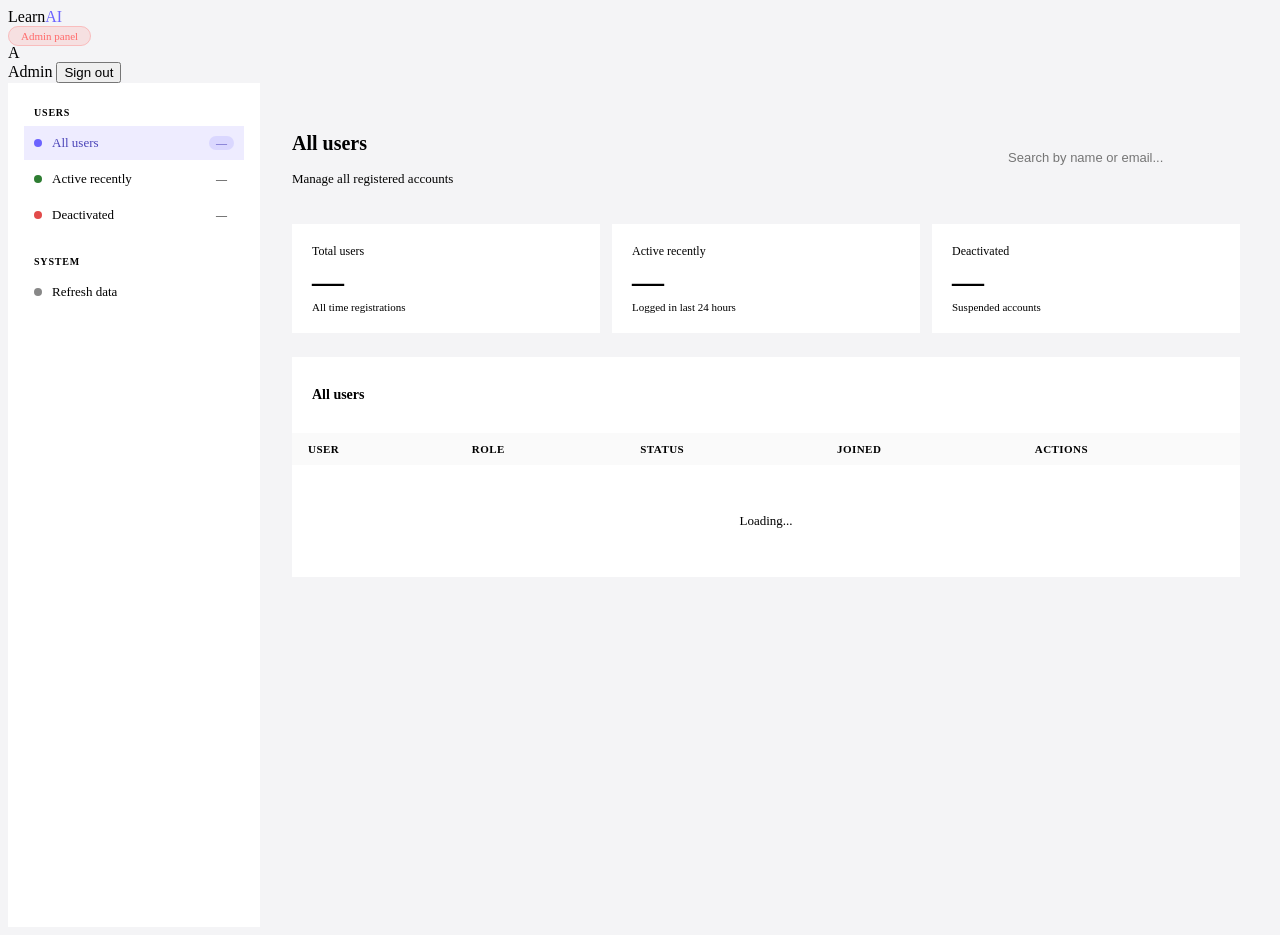
==== admin.html @ bdd48a00 "Add files via upload" ====
<!DOCTYPE html>
<html lang="en">
<head>
  <meta charset="UTF-8"/>
  <meta name="viewport" content="width=device-width, initial-scale=1.0"/>
  <title>LearnAI — Admin</title>
  <link rel="preconnect" href="https://fonts.googleapis.com"/>
  <link href="https://fonts.googleapis.com/css2?family=Inter:wght@400;500;600;700&display=swap" rel="stylesheet"/>
  <link rel="stylesheet" href="static/style.css"/>
  <style>
    body { background: #f4f4f6; min-height: 100vh; }

    .layout { display: flex; min-height: calc(100vh - 56px); }

    /* ── sidebar ── */
    .sidebar {
      width: 220px;
      background: #fff;
      border-right: 0.5px solid var(--border);
      padding: 1.5rem 1rem;
      flex-shrink: 0;
    }
    .sidebar-section {
      font-size: 10px;
      font-weight: 600;
      color: var(--text-muted);
      letter-spacing: 0.08em;
      text-transform: uppercase;
      padding: 0 10px;
      margin-bottom: 8px;
      margin-top: 1.5rem;
    }
    .sidebar-section:first-child { margin-top: 0; }
    .nav-item {
      display: flex;
      align-items: center;
      gap: 10px;
      padding: 9px 10px;
      border-radius: var(--radius-sm);
      font-size: 13px;
      color: var(--text-secondary);
      cursor: pointer;
      transition: all 0.15s;
      margin-bottom: 2px;
    }
    .nav-item:hover { background: var(--bg-surface); color: var(--text-primary); }
    .nav-item.active { background: #eeecff; color: #4a43b8; font-weight: 500; }
    .nav-dot {
      width: 8px; height: 8px;
      border-radius: 50%;
      flex-shrink: 0;
    }
    .nav-count {
      margin-left: auto;
      font-size: 11px;
      background: var(--bg-surface);
      padding: 1px 7px;
      border-radius: 20px;
      color: var(--text-muted);
    }
    .nav-item.active .nav-count {
      background: rgba(108,99,255,0.15);
      color: #4a43b8;
    }

    /* ── main ── */
    .main { flex: 1; padding: 2rem; overflow-x: auto; }

    .page-header {
      display: flex;
      align-items: center;
      justify-content: space-between;
      margin-bottom: 1.5rem;
    }
    .page-header h2 { font-size: 1.25rem; color: var(--text-primary); }
    .page-header p  { font-size: 13px; color: var(--text-muted); margin-top: 2px; }

    /* ── stat cards ── */
    .stat-grid {
      display: grid;
      grid-template-columns: repeat(3, 1fr);
      gap: 12px;
      margin-bottom: 1.5rem;
    }
    .stat-card {
      background: #fff;
      border: 0.5px solid var(--border);
      border-radius: var(--radius-md);
      padding: 1.25rem;
    }
    .stat-card-label {
      font-size: 12px;
      color: var(--text-muted);
      margin-bottom: 6px;
    }
    .stat-card-value {
      font-size: 2rem;
      font-weight: 700;
      color: var(--text-primary);
      line-height: 1;
    }
    .stat-card-sub {
      font-size: 11px;
      color: var(--text-muted);
      margin-top: 4px;
    }

    /* ── table ── */
    .table-wrap {
      background: #fff;
      border: 0.5px solid var(--border);
      border-radius: var(--radius-md);
      overflow: hidden;
    }
    .table-head {
      display: flex;
      align-items: center;
      justify-content: space-between;
      padding: 1rem 1.25rem;
      border-bottom: 0.5px solid var(--border);
    }
    .table-head h3 { font-size: 14px; }
    .search-input {
      height: 34px;
      border: 0.5px solid var(--border);
      border-radius: var(--radius-sm);
      padding: 0 12px;
      font-size: 13px;
      width: 220px;
      color: var(--text-primary);
      background: var(--bg-surface);
    }
    table {
      width: 100%;
      border-collapse: collapse;
    }
    thead th {
      font-size: 11px;
      font-weight: 600;
      color: var(--text-muted);
      text-align: left;
      padding: 10px 16px;
      background: #fafafa;
      border-bottom: 0.5px solid var(--border);
      letter-spacing: 0.04em;
      text-transform: uppercase;
    }
    tbody tr {
      border-bottom: 0.5px solid #f5f5f5;
      transition: background 0.1s;
    }
    tbody tr:last-child { border-bottom: none; }
    tbody tr:hover { background: #fafafa; }
    td {
      padding: 12px 16px;
      font-size: 13px;
      color: var(--text-primary);
      vertical-align: middle;
    }
    .td-user { display: flex; align-items: center; gap: 10px; }
    .td-email { color: var(--text-secondary); font-size: 12px; }
    .td-actions { display: flex; gap: 6px; }

    /* ── empty / loading state ── */
    .table-empty {
      text-align: center;
      padding: 3rem;
      color: var(--text-muted);
      font-size: 13px;
    }

    /* ── confirm modal ── */
    .modal-overlay {
      display: none;
      position: fixed;
      inset: 0;
      background: rgba(0,0,0,0.4);
      z-index: 1000;
      align-items: center;
      justify-content: center;
    }
    .modal-overlay.show { display: flex; }
    .modal {
      background: #fff;
      border-radius: var(--radius-lg);
      padding: 2rem;
      max-width: 380px;
      width: 90%;
    }
    .modal h3 { font-size: 16px; margin-bottom: 0.5rem; }
    .modal p  { font-size: 13px; margin-bottom: 1.5rem; }
    .modal-btns { display: flex; gap: 10px; justify-content: flex-end; }
  </style>
</head>
<body>

  <!-- navbar -->
  <nav class="navbar">
    <div class="navbar-logo">Learn<span style="color:#6c63ff">AI</span></div>
    <div class="navbar-right">
      <span style="font-size:11px;background:rgba(255,107,107,0.15);color:#ff6b6b;padding:3px 12px;border-radius:20px;border:0.5px solid rgba(255,107,107,0.3)">
        Admin panel
      </span>
      <div class="navbar-user">
        <div class="avatar" id="admin-avatar">A</div>
        <span id="admin-name">Admin</span>
        <button class="btn btn-ghost-light btn-sm" onclick="logout()">Sign out</button>
      </div>
    </div>
  </nav>

  <div class="layout">
    <!-- sidebar -->
    <aside class="sidebar">
      <div class="sidebar-section">Users</div>
      <div class="nav-item active" id="nav-all" onclick="switchView('all')">
        <div class="nav-dot" style="background:#6c63ff"></div>
        All users
        <span class="nav-count" id="count-all">—</span>
      </div>
      <div class="nav-item" id="nav-active" onclick="switchView('active')">
        <div class="nav-dot" style="background:#2e7d32"></div>
        Active recently
        <span class="nav-count" id="count-active">—</span>
      </div>
      <div class="nav-item" id="nav-deactivated" onclick="switchView('deactivated')">
        <div class="nav-dot" style="background:#e24b4a"></div>
        Deactivated
        <span class="nav-count" id="count-deactivated">—</span>
      </div>

      <div class="sidebar-section">System</div>
      <div class="nav-item" onclick="loadData()">
        <div class="nav-dot" style="background:#888"></div>
        Refresh data
      </div>
    </aside>

    <!-- main -->
    <main class="main">
      <div class="page-header">
        <div>
          <h2 id="view-title">All users</h2>
          <p id="view-sub">Manage all registered accounts</p>
        </div>
        <input class="search-input" placeholder="Search by name or email..." oninput="filterTable(this.value)"/>
      </div>

      <!-- stat cards -->
      <div class="stat-grid">
        <div class="stat-card">
          <div class="stat-card-label">Total users</div>
          <div class="stat-card-value" id="stat-total">—</div>
          <div class="stat-card-sub">All time registrations</div>
        </div>
        <div class="stat-card">
          <div class="stat-card-label">Active recently</div>
          <div class="stat-card-value" id="stat-active">—</div>
          <div class="stat-card-sub">Logged in last 24 hours</div>
        </div>
        <div class="stat-card">
          <div class="stat-card-label">Deactivated</div>
          <div class="stat-card-value" id="stat-deact">—</div>
          <div class="stat-card-sub">Suspended accounts</div>
        </div>
      </div>

      <!-- table -->
      <div class="table-wrap">
        <div class="table-head">
          <h3 id="table-title">All users</h3>
        </div>
        <table>
          <thead>
            <tr>
              <th>User</th>
              <th>Role</th>
              <th>Status</th>
              <th>Joined</th>
              <th>Actions</th>
            </tr>
          </thead>
          <tbody id="user-table-body">
            <tr><td colspan="5" class="table-empty">Loading...</td></tr>
          </tbody>
        </table>
      </div>
    </main>
  </div>

  <!-- confirm modal -->
  <div class="modal-overlay" id="modal">
    <div class="modal">
      <h3 id="modal-title">Are you sure?</h3>
      <p id="modal-msg">This action cannot be undone.</p>
      <div class="modal-btns">
        <button class="btn btn-outline" onclick="closeModal()">Cancel</button>
        <button class="btn btn-danger" id="modal-confirm">Confirm</button>
      </div>
    </div>
  </div>

  <script src="static/app.js"></script>
  <script>
    requireAdmin();

    let allUsers   = [];
    let activeUsers = [];
    let currentView = 'all';

    // ── init ──
    const user = getUser();
    document.getElementById('admin-name').textContent   = user.name;
    document.getElementById('admin-avatar').textContent = initials(user.name);

    async function loadData() {
      try {
        allUsers    = await apiGet('/api/admin/users');
        activeUsers = await apiGet('/api/admin/users/active');

        const deactivated = allUsers.filter(u => !u.is_active);

        document.getElementById('stat-total').textContent  = allUsers.length;
        document.getElementById('stat-active').textContent = activeUsers.length;
        document.getElementById('stat-deact').textContent  = deactivated.length;

        document.getElementById('count-all').textContent         = allUsers.length;
        document.getElementById('count-active').textContent      = activeUsers.length;
        document.getElementById('count-deactivated').textContent = deactivated.length;

        renderView(currentView);
      } catch (err) {
        toast(err.message, 'error');
      }
    }

    // ── views ──
    const views = {
      all:         { title: 'All users',        sub: 'Manage all registered accounts',       data: () => allUsers },
      active:      { title: 'Active recently',  sub: 'Users who logged in within 24 hours',  data: () => activeUsers },
      deactivated: { title: 'Deactivated users',sub: 'Suspended accounts',                   data: () => allUsers.filter(u => !u.is_active) },
    };

    function switchView(view) {
      currentView = view;
      document.querySelectorAll('.nav-item').forEach(el => el.classList.remove('active'));
      document.getElementById('nav-' + view).classList.add('active');
      renderView(view);
    }

    function renderView(view) {
      const v = views[view];
      document.getElementById('view-title').textContent  = v.title;
      document.getElementById('view-sub').textContent    = v.sub;
      document.getElementById('table-title').textContent = v.title;
      renderTable(v.data());
    }

    // ── table ──
    function renderTable(users) {
      const tbody = document.getElementById('user-table-body');
      if (!users.length) {
        tbody.innerHTML = '<tr><td colspan="5" class="table-empty">No users found</td></tr>';
        return;
      }
      tbody.innerHTML = users.map(u => `
        <tr id="row-${u.id}">
          <td>
            <div class="td-user">
              <div class="avatar" style="width:32px;height:32px;font-size:11px;">${initials(u.name)}</div>
              <div>
                <div>${u.name}</div>
                <div class="td-email">${u.email}</div>
              </div>
            </div>
          </td>
          <td><span class="pill ${u.role === 'admin' ? 'pill-purple' : 'pill-gray'}">${u.role}</span></td>
          <td><span class="pill ${u.is_active ? 'pill-green' : 'pill-red'}">${u.is_active ? 'active' : 'inactive'}</span></td>
          <td>${new Date(u.created_at).toLocaleDateString('en-GB', {day:'numeric',month:'short',year:'numeric'})}</td>
          <td>
            <div class="td-actions">
              ${u.role !== 'admin' ? `
                <button class="btn btn-outline btn-sm" onclick="confirmDeactivate('${u.id}','${u.name}',${u.is_active})">
                  ${u.is_active ? 'Deactivate' : 'Reactivate'}
                </button>
                <button class="btn btn-danger btn-sm" onclick="confirmDelete('${u.id}','${u.name}')">
                  Delete
                </button>
              ` : '<span style="font-size:12px;color:#bbb">—</span>'}
            </div>
          </td>
        </tr>
      `).join('');
    }

    // ── search ──
    function filterTable(query) {
      const q = query.toLowerCase();
      const data = views[currentView].data().filter(u =>
        u.name.toLowerCase().includes(q) || u.email.toLowerCase().includes(q)
      );
      renderTable(data);
    }

    // ── modal ──
    let pendingAction = null;

    function openModal(title, msg, action) {
      document.getElementById('modal-title').textContent = title;
      document.getElementById('modal-msg').textContent   = msg;
      document.getElementById('modal-confirm').onclick   = action;
      document.getElementById('modal').classList.add('show');
    }
    function closeModal() {
      document.getElementById('modal').classList.remove('show');
    }

    function confirmDeactivate(id, name, isActive) {
      if (isActive) {
        openModal(
          'Deactivate ' + name + '?',
          'This user will no longer be able to log in.',
          () => deactivateUser(id)
        );
      } else {
        reactivateUser(id);
      }
    }

    function confirmDelete(id, name) {
      openModal(
        'Delete ' + name + '?',
        'This permanently removes the account and all associated data.',
        () => deleteUser(id)
      );
    }

    async function deactivateUser(id) {
      closeModal();
      try {
        await apiPatch('/api/admin/users/' + id + '/deactivate');
        toast('User deactivated');
        await loadData();
      } catch (err) { toast(err.message, 'error'); }
    }

    async function reactivateUser(id) {
      try {
        await apiPatch('/api/admin/users/' + id + '/reactivate');
        toast('User reactivated');
        await loadData();
      } catch (err) { toast(err.message, 'error'); }
    }

    async function deleteUser(id) {
      closeModal();
      try {
        await apiDelete('/api/admin/users/' + id);
        toast('User deleted');
        await loadData();
      } catch (err) { toast(err.message, 'error'); }
    }

    loadData();
  </script>
</body>
</html>
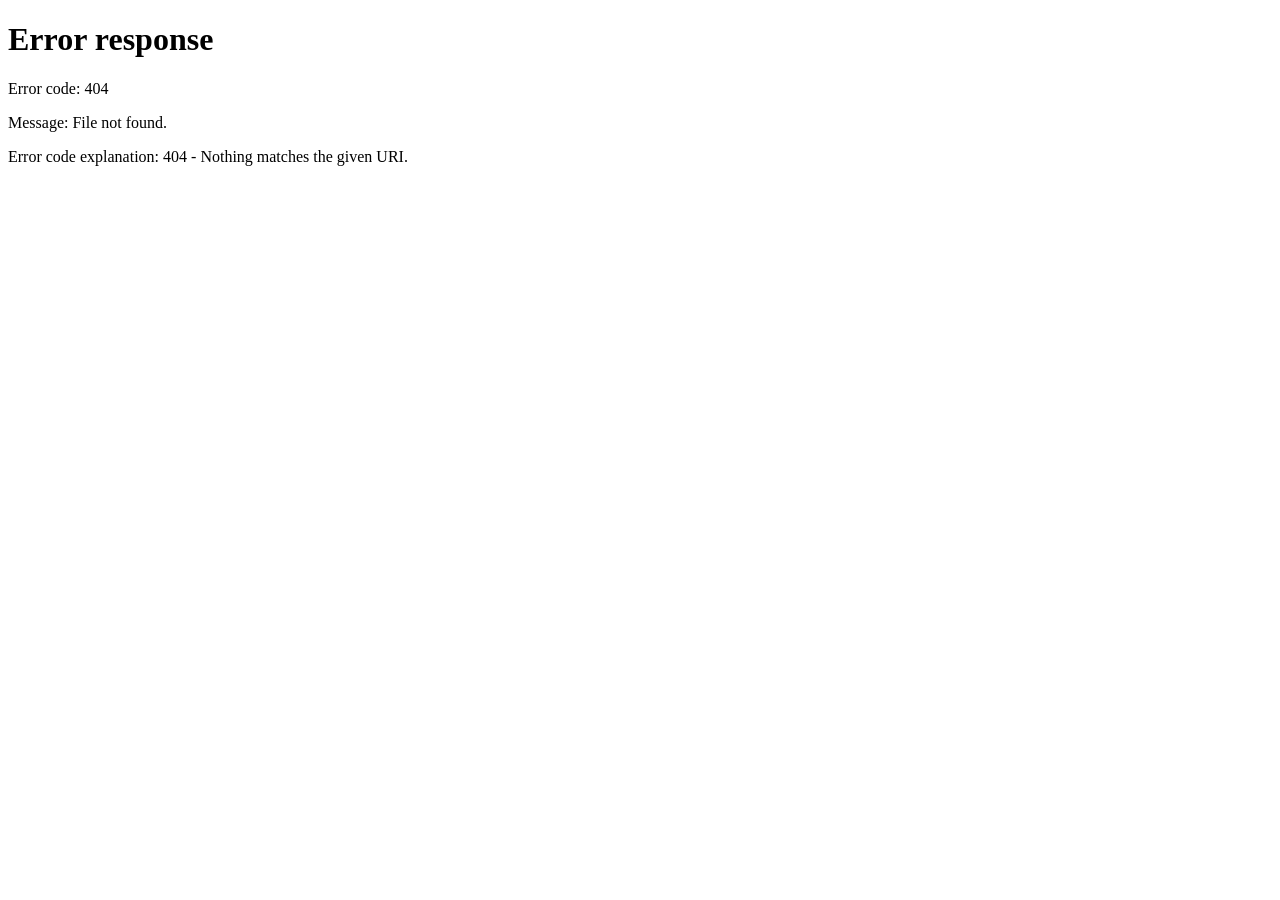
==== commit f85d3486: "Initial commit — auth system, admin panel, frontend" ====
--- a/admin.html
+++ b/admin.html
@@ -1,467 +1,467 @@
-<!DOCTYPE html>
-<html lang="en">
-<head>
-  <meta charset="UTF-8"/>
-  <meta name="viewport" content="width=device-width, initial-scale=1.0"/>
-  <title>LearnAI — Admin</title>
-  <link rel="preconnect" href="https://fonts.googleapis.com"/>
-  <link href="https://fonts.googleapis.com/css2?family=Inter:wght@400;500;600;700&display=swap" rel="stylesheet"/>
-  <link rel="stylesheet" href="static/style.css"/>
-  <style>
-    body { background: #f4f4f6; min-height: 100vh; }
-
-    .layout { display: flex; min-height: calc(100vh - 56px); }
-
-    /* ── sidebar ── */
-    .sidebar {
-      width: 220px;
-      background: #fff;
-      border-right: 0.5px solid var(--border);
-      padding: 1.5rem 1rem;
-      flex-shrink: 0;
-    }
-    .sidebar-section {
-      font-size: 10px;
-      font-weight: 600;
-      color: var(--text-muted);
-      letter-spacing: 0.08em;
-      text-transform: uppercase;
-      padding: 0 10px;
-      margin-bottom: 8px;
-      margin-top: 1.5rem;
-    }
-    .sidebar-section:first-child { margin-top: 0; }
-    .nav-item {
-      display: flex;
-      align-items: center;
-      gap: 10px;
-      padding: 9px 10px;
-      border-radius: var(--radius-sm);
-      font-size: 13px;
-      color: var(--text-secondary);
-      cursor: pointer;
-      transition: all 0.15s;
-      margin-bottom: 2px;
-    }
-    .nav-item:hover { background: var(--bg-surface); color: var(--text-primary); }
-    .nav-item.active { background: #eeecff; color: #4a43b8; font-weight: 500; }
-    .nav-dot {
-      width: 8px; height: 8px;
-      border-radius: 50%;
-      flex-shrink: 0;
-    }
-    .nav-count {
-      margin-left: auto;
-      font-size: 11px;
-      background: var(--bg-surface);
-      padding: 1px 7px;
-      border-radius: 20px;
-      color: var(--text-muted);
-    }
-    .nav-item.active .nav-count {
-      background: rgba(108,99,255,0.15);
-      color: #4a43b8;
-    }
-
-    /* ── main ── */
-    .main { flex: 1; padding: 2rem; overflow-x: auto; }
-
-    .page-header {
-      display: flex;
-      align-items: center;
-      justify-content: space-between;
-      margin-bottom: 1.5rem;
-    }
-    .page-header h2 { font-size: 1.25rem; color: var(--text-primary); }
-    .page-header p  { font-size: 13px; color: var(--text-muted); margin-top: 2px; }
-
-    /* ── stat cards ── */
-    .stat-grid {
-      display: grid;
-      grid-template-columns: repeat(3, 1fr);
-      gap: 12px;
-      margin-bottom: 1.5rem;
-    }
-    .stat-card {
-      background: #fff;
-      border: 0.5px solid var(--border);
-      border-radius: var(--radius-md);
-      padding: 1.25rem;
-    }
-    .stat-card-label {
-      font-size: 12px;
-      color: var(--text-muted);
-      margin-bottom: 6px;
-    }
-    .stat-card-value {
-      font-size: 2rem;
-      font-weight: 700;
-      color: var(--text-primary);
-      line-height: 1;
-    }
-    .stat-card-sub {
-      font-size: 11px;
-      color: var(--text-muted);
-      margin-top: 4px;
-    }
-
-    /* ── table ── */
-    .table-wrap {
-      background: #fff;
-      border: 0.5px solid var(--border);
-      border-radius: var(--radius-md);
-      overflow: hidden;
-    }
-    .table-head {
-      display: flex;
-      align-items: center;
-      justify-content: space-between;
-      padding: 1rem 1.25rem;
-      border-bottom: 0.5px solid var(--border);
-    }
-    .table-head h3 { font-size: 14px; }
-    .search-input {
-      height: 34px;
-      border: 0.5px solid var(--border);
-      border-radius: var(--radius-sm);
-      padding: 0 12px;
-      font-size: 13px;
-      width: 220px;
-      color: var(--text-primary);
-      background: var(--bg-surface);
-    }
-    table {
-      width: 100%;
-      border-collapse: collapse;
-    }
-    thead th {
-      font-size: 11px;
-      font-weight: 600;
-      color: var(--text-muted);
-      text-align: left;
-      padding: 10px 16px;
-      background: #fafafa;
-      border-bottom: 0.5px solid var(--border);
-      letter-spacing: 0.04em;
-      text-transform: uppercase;
-    }
-    tbody tr {
-      border-bottom: 0.5px solid #f5f5f5;
-      transition: background 0.1s;
-    }
-    tbody tr:last-child { border-bottom: none; }
-    tbody tr:hover { background: #fafafa; }
-    td {
-      padding: 12px 16px;
-      font-size: 13px;
-      color: var(--text-primary);
-      vertical-align: middle;
-    }
-    .td-user { display: flex; align-items: center; gap: 10px; }
-    .td-email { color: var(--text-secondary); font-size: 12px; }
-    .td-actions { display: flex; gap: 6px; }
-
-    /* ── empty / loading state ── */
-    .table-empty {
-      text-align: center;
-      padding: 3rem;
-      color: var(--text-muted);
-      font-size: 13px;
-    }
-
-    /* ── confirm modal ── */
-    .modal-overlay {
-      display: none;
-      position: fixed;
-      inset: 0;
-      background: rgba(0,0,0,0.4);
-      z-index: 1000;
-      align-items: center;
-      justify-content: center;
-    }
-    .modal-overlay.show { display: flex; }
-    .modal {
-      background: #fff;
-      border-radius: var(--radius-lg);
-      padding: 2rem;
-      max-width: 380px;
-      width: 90%;
-    }
-    .modal h3 { font-size: 16px; margin-bottom: 0.5rem; }
-    .modal p  { font-size: 13px; margin-bottom: 1.5rem; }
-    .modal-btns { display: flex; gap: 10px; justify-content: flex-end; }
-  </style>
-</head>
-<body>
-
-  <!-- navbar -->
-  <nav class="navbar">
-    <div class="navbar-logo">Learn<span style="color:#6c63ff">AI</span></div>
-    <div class="navbar-right">
-      <span style="font-size:11px;background:rgba(255,107,107,0.15);color:#ff6b6b;padding:3px 12px;border-radius:20px;border:0.5px solid rgba(255,107,107,0.3)">
-        Admin panel
-      </span>
-      <div class="navbar-user">
-        <div class="avatar" id="admin-avatar">A</div>
-        <span id="admin-name">Admin</span>
-        <button class="btn btn-ghost-light btn-sm" onclick="logout()">Sign out</button>
-      </div>
-    </div>
-  </nav>
-
-  <div class="layout">
-    <!-- sidebar -->
-    <aside class="sidebar">
-      <div class="sidebar-section">Users</div>
-      <div class="nav-item active" id="nav-all" onclick="switchView('all')">
-        <div class="nav-dot" style="background:#6c63ff"></div>
-        All users
-        <span class="nav-count" id="count-all">—</span>
-      </div>
-      <div class="nav-item" id="nav-active" onclick="switchView('active')">
-        <div class="nav-dot" style="background:#2e7d32"></div>
-        Active recently
-        <span class="nav-count" id="count-active">—</span>
-      </div>
-      <div class="nav-item" id="nav-deactivated" onclick="switchView('deactivated')">
-        <div class="nav-dot" style="background:#e24b4a"></div>
-        Deactivated
-        <span class="nav-count" id="count-deactivated">—</span>
-      </div>
-
-      <div class="sidebar-section">System</div>
-      <div class="nav-item" onclick="loadData()">
-        <div class="nav-dot" style="background:#888"></div>
-        Refresh data
-      </div>
-    </aside>
-
-    <!-- main -->
-    <main class="main">
-      <div class="page-header">
-        <div>
-          <h2 id="view-title">All users</h2>
-          <p id="view-sub">Manage all registered accounts</p>
-        </div>
-        <input class="search-input" placeholder="Search by name or email..." oninput="filterTable(this.value)"/>
-      </div>
-
-      <!-- stat cards -->
-      <div class="stat-grid">
-        <div class="stat-card">
-          <div class="stat-card-label">Total users</div>
-          <div class="stat-card-value" id="stat-total">—</div>
-          <div class="stat-card-sub">All time registrations</div>
-        </div>
-        <div class="stat-card">
-          <div class="stat-card-label">Active recently</div>
-          <div class="stat-card-value" id="stat-active">—</div>
-          <div class="stat-card-sub">Logged in last 24 hours</div>
-        </div>
-        <div class="stat-card">
-          <div class="stat-card-label">Deactivated</div>
-          <div class="stat-card-value" id="stat-deact">—</div>
-          <div class="stat-card-sub">Suspended accounts</div>
-        </div>
-      </div>
-
-      <!-- table -->
-      <div class="table-wrap">
-        <div class="table-head">
-          <h3 id="table-title">All users</h3>
-        </div>
-        <table>
-          <thead>
-            <tr>
-              <th>User</th>
-              <th>Role</th>
-              <th>Status</th>
-              <th>Joined</th>
-              <th>Actions</th>
-            </tr>
-          </thead>
-          <tbody id="user-table-body">
-            <tr><td colspan="5" class="table-empty">Loading...</td></tr>
-          </tbody>
-        </table>
-      </div>
-    </main>
-  </div>
-
-  <!-- confirm modal -->
-  <div class="modal-overlay" id="modal">
-    <div class="modal">
-      <h3 id="modal-title">Are you sure?</h3>
-      <p id="modal-msg">This action cannot be undone.</p>
-      <div class="modal-btns">
-        <button class="btn btn-outline" onclick="closeModal()">Cancel</button>
-        <button class="btn btn-danger" id="modal-confirm">Confirm</button>
-      </div>
-    </div>
-  </div>
-
-  <script src="static/app.js"></script>
-  <script>
-    requireAdmin();
-
-    let allUsers   = [];
-    let activeUsers = [];
-    let currentView = 'all';
-
-    // ── init ──
-    const user = getUser();
-    document.getElementById('admin-name').textContent   = user.name;
-    document.getElementById('admin-avatar').textContent = initials(user.name);
-
-    async function loadData() {
-      try {
-        allUsers    = await apiGet('/api/admin/users');
-        activeUsers = await apiGet('/api/admin/users/active');
-
-        const deactivated = allUsers.filter(u => !u.is_active);
-
-        document.getElementById('stat-total').textContent  = allUsers.length;
-        document.getElementById('stat-active').textContent = activeUsers.length;
-        document.getElementById('stat-deact').textContent  = deactivated.length;
-
-        document.getElementById('count-all').textContent         = allUsers.length;
-        document.getElementById('count-active').textContent      = activeUsers.length;
-        document.getElementById('count-deactivated').textContent = deactivated.length;
-
-        renderView(currentView);
-      } catch (err) {
-        toast(err.message, 'error');
-      }
-    }
-
-    // ── views ──
-    const views = {
-      all:         { title: 'All users',        sub: 'Manage all registered accounts',       data: () => allUsers },
-      active:      { title: 'Active recently',  sub: 'Users who logged in within 24 hours',  data: () => activeUsers },
-      deactivated: { title: 'Deactivated users',sub: 'Suspended accounts',                   data: () => allUsers.filter(u => !u.is_active) },
-    };
-
-    function switchView(view) {
-      currentView = view;
-      document.querySelectorAll('.nav-item').forEach(el => el.classList.remove('active'));
-      document.getElementById('nav-' + view).classList.add('active');
-      renderView(view);
-    }
-
-    function renderView(view) {
-      const v = views[view];
-      document.getElementById('view-title').textContent  = v.title;
-      document.getElementById('view-sub').textContent    = v.sub;
-      document.getElementById('table-title').textContent = v.title;
-      renderTable(v.data());
-    }
-
-    // ── table ──
-    function renderTable(users) {
-      const tbody = document.getElementById('user-table-body');
-      if (!users.length) {
-        tbody.innerHTML = '<tr><td colspan="5" class="table-empty">No users found</td></tr>';
-        return;
-      }
-      tbody.innerHTML = users.map(u => `
-        <tr id="row-${u.id}">
-          <td>
-            <div class="td-user">
-              <div class="avatar" style="width:32px;height:32px;font-size:11px;">${initials(u.name)}</div>
-              <div>
-                <div>${u.name}</div>
-                <div class="td-email">${u.email}</div>
-              </div>
-            </div>
-          </td>
-          <td><span class="pill ${u.role === 'admin' ? 'pill-purple' : 'pill-gray'}">${u.role}</span></td>
-          <td><span class="pill ${u.is_active ? 'pill-green' : 'pill-red'}">${u.is_active ? 'active' : 'inactive'}</span></td>
-          <td>${new Date(u.created_at).toLocaleDateString('en-GB', {day:'numeric',month:'short',year:'numeric'})}</td>
-          <td>
-            <div class="td-actions">
-              ${u.role !== 'admin' ? `
-                <button class="btn btn-outline btn-sm" onclick="confirmDeactivate('${u.id}','${u.name}',${u.is_active})">
-                  ${u.is_active ? 'Deactivate' : 'Reactivate'}
-                </button>
-                <button class="btn btn-danger btn-sm" onclick="confirmDelete('${u.id}','${u.name}')">
-                  Delete
-                </button>
-              ` : '<span style="font-size:12px;color:#bbb">—</span>'}
-            </div>
-          </td>
-        </tr>
-      `).join('');
-    }
-
-    // ── search ──
-    function filterTable(query) {
-      const q = query.toLowerCase();
-      const data = views[currentView].data().filter(u =>
-        u.name.toLowerCase().includes(q) || u.email.toLowerCase().includes(q)
-      );
-      renderTable(data);
-    }
-
-    // ── modal ──
-    let pendingAction = null;
-
-    function openModal(title, msg, action) {
-      document.getElementById('modal-title').textContent = title;
-      document.getElementById('modal-msg').textContent   = msg;
-      document.getElementById('modal-confirm').onclick   = action;
-      document.getElementById('modal').classList.add('show');
-    }
-    function closeModal() {
-      document.getElementById('modal').classList.remove('show');
-    }
-
-    function confirmDeactivate(id, name, isActive) {
-      if (isActive) {
-        openModal(
-          'Deactivate ' + name + '?',
-          'This user will no longer be able to log in.',
-          () => deactivateUser(id)
-        );
-      } else {
-        reactivateUser(id);
-      }
-    }
-
-    function confirmDelete(id, name) {
-      openModal(
-        'Delete ' + name + '?',
-        'This permanently removes the account and all associated data.',
-        () => deleteUser(id)
-      );
-    }
-
-    async function deactivateUser(id) {
-      closeModal();
-      try {
-        await apiPatch('/api/admin/users/' + id + '/deactivate');
-        toast('User deactivated');
-        await loadData();
-      } catch (err) { toast(err.message, 'error'); }
-    }
-
-    async function reactivateUser(id) {
-      try {
-        await apiPatch('/api/admin/users/' + id + '/reactivate');
-        toast('User reactivated');
-        await loadData();
-      } catch (err) { toast(err.message, 'error'); }
-    }
-
-    async function deleteUser(id) {
-      closeModal();
-      try {
-        await apiDelete('/api/admin/users/' + id);
-        toast('User deleted');
-        await loadData();
-      } catch (err) { toast(err.message, 'error'); }
-    }
-
-    loadData();
-  </script>
-</body>
+<!DOCTYPE html>
+<html lang="en">
+<head>
+  <meta charset="UTF-8"/>
+  <meta name="viewport" content="width=device-width, initial-scale=1.0"/>
+  <title>Phronesis — Admin</title>
+  <link rel="preconnect" href="https://fonts.googleapis.com"/>
+  <link href="https://fonts.googleapis.com/css2?family=Inter:wght@400;500;600;700&display=swap" rel="stylesheet"/>
+  <link rel="stylesheet" href="static/style.css"/>
+  <style>
+    body { background: #f4f4f6; min-height: 100vh; }
+
+    .layout { display: flex; min-height: calc(100vh - 56px); }
+
+    /* ── sidebar ── */
+    .sidebar {
+      width: 220px;
+      background: #fff;
+      border-right: 0.5px solid var(--border);
+      padding: 1.5rem 1rem;
+      flex-shrink: 0;
+    }
+    .sidebar-section {
+      font-size: 10px;
+      font-weight: 600;
+      color: var(--text-muted);
+      letter-spacing: 0.08em;
+      text-transform: uppercase;
+      padding: 0 10px;
+      margin-bottom: 8px;
+      margin-top: 1.5rem;
+    }
+    .sidebar-section:first-child { margin-top: 0; }
+    .nav-item {
+      display: flex;
+      align-items: center;
+      gap: 10px;
+      padding: 9px 10px;
+      border-radius: var(--radius-sm);
+      font-size: 13px;
+      color: var(--text-secondary);
+      cursor: pointer;
+      transition: all 0.15s;
+      margin-bottom: 2px;
+    }
+    .nav-item:hover { background: var(--bg-surface); color: var(--text-primary); }
+    .nav-item.active { background: #eeecff; color: #4a43b8; font-weight: 500; }
+    .nav-dot {
+      width: 8px; height: 8px;
+      border-radius: 50%;
+      flex-shrink: 0;
+    }
+    .nav-count {
+      margin-left: auto;
+      font-size: 11px;
+      background: var(--bg-surface);
+      padding: 1px 7px;
+      border-radius: 20px;
+      color: var(--text-muted);
+    }
+    .nav-item.active .nav-count {
+      background: rgba(108,99,255,0.15);
+      color: #4a43b8;
+    }
+
+    /* ── main ── */
+    .main { flex: 1; padding: 2rem; overflow-x: auto; }
+
+    .page-header {
+      display: flex;
+      align-items: center;
+      justify-content: space-between;
+      margin-bottom: 1.5rem;
+    }
+    .page-header h2 { font-size: 1.25rem; color: var(--text-primary); }
+    .page-header p  { font-size: 13px; color: var(--text-muted); margin-top: 2px; }
+
+    /* ── stat cards ── */
+    .stat-grid {
+      display: grid;
+      grid-template-columns: repeat(3, 1fr);
+      gap: 12px;
+      margin-bottom: 1.5rem;
+    }
+    .stat-card {
+      background: #fff;
+      border: 0.5px solid var(--border);
+      border-radius: var(--radius-md);
+      padding: 1.25rem;
+    }
+    .stat-card-label {
+      font-size: 12px;
+      color: var(--text-muted);
+      margin-bottom: 6px;
+    }
+    .stat-card-value {
+      font-size: 2rem;
+      font-weight: 700;
+      color: var(--text-primary);
+      line-height: 1;
+    }
+    .stat-card-sub {
+      font-size: 11px;
+      color: var(--text-muted);
+      margin-top: 4px;
+    }
+
+    /* ── table ── */
+    .table-wrap {
+      background: #fff;
+      border: 0.5px solid var(--border);
+      border-radius: var(--radius-md);
+      overflow: hidden;
+    }
+    .table-head {
+      display: flex;
+      align-items: center;
+      justify-content: space-between;
+      padding: 1rem 1.25rem;
+      border-bottom: 0.5px solid var(--border);
+    }
+    .table-head h3 { font-size: 14px; }
+    .search-input {
+      height: 34px;
+      border: 0.5px solid var(--border);
+      border-radius: var(--radius-sm);
+      padding: 0 12px;
+      font-size: 13px;
+      width: 220px;
+      color: var(--text-primary);
+      background: var(--bg-surface);
+    }
+    table {
+      width: 100%;
+      border-collapse: collapse;
+    }
+    thead th {
+      font-size: 11px;
+      font-weight: 600;
+      color: var(--text-muted);
+      text-align: left;
+      padding: 10px 16px;
+      background: #fafafa;
+      border-bottom: 0.5px solid var(--border);
+      letter-spacing: 0.04em;
+      text-transform: uppercase;
+    }
+    tbody tr {
+      border-bottom: 0.5px solid #f5f5f5;
+      transition: background 0.1s;
+    }
+    tbody tr:last-child { border-bottom: none; }
+    tbody tr:hover { background: #fafafa; }
+    td {
+      padding: 12px 16px;
+      font-size: 13px;
+      color: var(--text-primary);
+      vertical-align: middle;
+    }
+    .td-user { display: flex; align-items: center; gap: 10px; }
+    .td-email { color: var(--text-secondary); font-size: 12px; }
+    .td-actions { display: flex; gap: 6px; }
+
+    /* ── empty / loading state ── */
+    .table-empty {
+      text-align: center;
+      padding: 3rem;
+      color: var(--text-muted);
+      font-size: 13px;
+    }
+
+    /* ── confirm modal ── */
+    .modal-overlay {
+      display: none;
+      position: fixed;
+      inset: 0;
+      background: rgba(0,0,0,0.4);
+      z-index: 1000;
+      align-items: center;
+      justify-content: center;
+    }
+    .modal-overlay.show { display: flex; }
+    .modal {
+      background: #fff;
+      border-radius: var(--radius-lg);
+      padding: 2rem;
+      max-width: 380px;
+      width: 90%;
+    }
+    .modal h3 { font-size: 16px; margin-bottom: 0.5rem; }
+    .modal p  { font-size: 13px; margin-bottom: 1.5rem; }
+    .modal-btns { display: flex; gap: 10px; justify-content: flex-end; }
+  </style>
+</head>
+<body>
+
+  <!-- navbar -->
+  <nav class="navbar">
+    <div class="navbar-logo">Phro<span style="color:#6c63ff">nesis</span></div>
+    <div class="navbar-right">
+      <span style="font-size:11px;background:rgba(255,107,107,0.15);color:#ff6b6b;padding:3px 12px;border-radius:20px;border:0.5px solid rgba(255,107,107,0.3)">
+        Admin panel
+      </span>
+      <div class="navbar-user">
+        <div class="avatar" id="admin-avatar">A</div>
+        <span id="admin-name">Admin</span>
+        <button class="btn btn-ghost-light btn-sm" onclick="logout()">Sign out</button>
+      </div>
+    </div>
+  </nav>
+
+  <div class="layout">
+    <!-- sidebar -->
+    <aside class="sidebar">
+      <div class="sidebar-section">Users</div>
+      <div class="nav-item active" id="nav-all" onclick="switchView('all')">
+        <div class="nav-dot" style="background:#6c63ff"></div>
+        All users
+        <span class="nav-count" id="count-all">—</span>
+      </div>
+      <div class="nav-item" id="nav-active" onclick="switchView('active')">
+        <div class="nav-dot" style="background:#2e7d32"></div>
+        Active recently
+        <span class="nav-count" id="count-active">—</span>
+      </div>
+      <div class="nav-item" id="nav-deactivated" onclick="switchView('deactivated')">
+        <div class="nav-dot" style="background:#e24b4a"></div>
+        Deactivated
+        <span class="nav-count" id="count-deactivated">—</span>
+      </div>
+
+      <div class="sidebar-section">System</div>
+      <div class="nav-item" onclick="loadData()">
+        <div class="nav-dot" style="background:#888"></div>
+        Refresh data
+      </div>
+    </aside>
+
+    <!-- main -->
+    <main class="main">
+      <div class="page-header">
+        <div>
+          <h2 id="view-title">All users</h2>
+          <p id="view-sub">Manage all registered accounts</p>
+        </div>
+        <input class="search-input" placeholder="Search by name or email..." oninput="filterTable(this.value)"/>
+      </div>
+
+      <!-- stat cards -->
+      <div class="stat-grid">
+        <div class="stat-card">
+          <div class="stat-card-label">Total users</div>
+          <div class="stat-card-value" id="stat-total">—</div>
+          <div class="stat-card-sub">All time registrations</div>
+        </div>
+        <div class="stat-card">
+          <div class="stat-card-label">Active recently</div>
+          <div class="stat-card-value" id="stat-active">—</div>
+          <div class="stat-card-sub">Logged in last 24 hours</div>
+        </div>
+        <div class="stat-card">
+          <div class="stat-card-label">Deactivated</div>
+          <div class="stat-card-value" id="stat-deact">—</div>
+          <div class="stat-card-sub">Suspended accounts</div>
+        </div>
+      </div>
+
+      <!-- table -->
+      <div class="table-wrap">
+        <div class="table-head">
+          <h3 id="table-title">All users</h3>
+        </div>
+        <table>
+          <thead>
+            <tr>
+              <th>User</th>
+              <th>Role</th>
+              <th>Status</th>
+              <th>Joined</th>
+              <th>Actions</th>
+            </tr>
+          </thead>
+          <tbody id="user-table-body">
+            <tr><td colspan="5" class="table-empty">Loading...</td></tr>
+          </tbody>
+        </table>
+      </div>
+    </main>
+  </div>
+
+  <!-- confirm modal -->
+  <div class="modal-overlay" id="modal">
+    <div class="modal">
+      <h3 id="modal-title">Are you sure?</h3>
+      <p id="modal-msg">This action cannot be undone.</p>
+      <div class="modal-btns">
+        <button class="btn btn-outline" onclick="closeModal()">Cancel</button>
+        <button class="btn btn-danger" id="modal-confirm">Confirm</button>
+      </div>
+    </div>
+  </div>
+
+  <script src="static/app.js"></script>
+  <script>
+    requireAdmin();
+
+    let allUsers   = [];
+    let activeUsers = [];
+    let currentView = 'all';
+
+    // ── init ──
+    const user = getUser();
+    document.getElementById('admin-name').textContent   = user.name;
+    document.getElementById('admin-avatar').textContent = initials(user.name);
+
+    async function loadData() {
+      try {
+        allUsers    = await apiGet('/api/admin/users');
+        activeUsers = await apiGet('/api/admin/users/active');
+
+        const deactivated = allUsers.filter(u => !u.is_active);
+
+        document.getElementById('stat-total').textContent  = allUsers.length;
+        document.getElementById('stat-active').textContent = activeUsers.length;
+        document.getElementById('stat-deact').textContent  = deactivated.length;
+
+        document.getElementById('count-all').textContent         = allUsers.length;
+        document.getElementById('count-active').textContent      = activeUsers.length;
+        document.getElementById('count-deactivated').textContent = deactivated.length;
+
+        renderView(currentView);
+      } catch (err) {
+        toast(err.message, 'error');
+      }
+    }
+
+    // ── views ──
+    const views = {
+      all:         { title: 'All users',        sub: 'Manage all registered accounts',       data: () => allUsers },
+      active:      { title: 'Active recently',  sub: 'Users who logged in within 24 hours',  data: () => activeUsers },
+      deactivated: { title: 'Deactivated users',sub: 'Suspended accounts',                   data: () => allUsers.filter(u => !u.is_active) },
+    };
+
+    function switchView(view) {
+      currentView = view;
+      document.querySelectorAll('.nav-item').forEach(el => el.classList.remove('active'));
+      document.getElementById('nav-' + view).classList.add('active');
+      renderView(view);
+    }
+
+    function renderView(view) {
+      const v = views[view];
+      document.getElementById('view-title').textContent  = v.title;
+      document.getElementById('view-sub').textContent    = v.sub;
+      document.getElementById('table-title').textContent = v.title;
+      renderTable(v.data());
+    }
+
+    // ── table ──
+    function renderTable(users) {
+      const tbody = document.getElementById('user-table-body');
+      if (!users.length) {
+        tbody.innerHTML = '<tr><td colspan="5" class="table-empty">No users found</td></tr>';
+        return;
+      }
+      tbody.innerHTML = users.map(u => `
+        <tr id="row-${u.id}">
+          <td>
+            <div class="td-user">
+              <div class="avatar" style="width:32px;height:32px;font-size:11px;">${initials(u.name)}</div>
+              <div>
+                <div>${u.name}</div>
+                <div class="td-email">${u.email}</div>
+              </div>
+            </div>
+          </td>
+          <td><span class="pill ${u.role === 'admin' ? 'pill-purple' : 'pill-gray'}">${u.role}</span></td>
+          <td><span class="pill ${u.is_active ? 'pill-green' : 'pill-red'}">${u.is_active ? 'active' : 'inactive'}</span></td>
+          <td>${new Date(u.created_at).toLocaleDateString('en-GB', {day:'numeric',month:'short',year:'numeric'})}</td>
+          <td>
+            <div class="td-actions">
+              ${u.role !== 'admin' ? `
+                <button class="btn btn-outline btn-sm" onclick="confirmDeactivate('${u.id}','${u.name}',${u.is_active})">
+                  ${u.is_active ? 'Deactivate' : 'Reactivate'}
+                </button>
+                <button class="btn btn-danger btn-sm" onclick="confirmDelete('${u.id}','${u.name}')">
+                  Delete
+                </button>
+              ` : '<span style="font-size:12px;color:#bbb">—</span>'}
+            </div>
+          </td>
+        </tr>
+      `).join('');
+    }
+
+    // ── search ──
+    function filterTable(query) {
+      const q = query.toLowerCase();
+      const data = views[currentView].data().filter(u =>
+        u.name.toLowerCase().includes(q) || u.email.toLowerCase().includes(q)
+      );
+      renderTable(data);
+    }
+
+    // ── modal ──
+    let pendingAction = null;
+
+    function openModal(title, msg, action) {
+      document.getElementById('modal-title').textContent = title;
+      document.getElementById('modal-msg').textContent   = msg;
+      document.getElementById('modal-confirm').onclick   = action;
+      document.getElementById('modal').classList.add('show');
+    }
+    function closeModal() {
+      document.getElementById('modal').classList.remove('show');
+    }
+
+    function confirmDeactivate(id, name, isActive) {
+      if (isActive) {
+        openModal(
+          'Deactivate ' + name + '?',
+          'This user will no longer be able to log in.',
+          () => deactivateUser(id)
+        );
+      } else {
+        reactivateUser(id);
+      }
+    }
+
+    function confirmDelete(id, name) {
+      openModal(
+        'Delete ' + name + '?',
+        'This permanently removes the account and all associated data.',
+        () => deleteUser(id)
+      );
+    }
+
+    async function deactivateUser(id) {
+      closeModal();
+      try {
+        await apiPatch('/api/admin/users/' + id + '/deactivate');
+        toast('User deactivated');
+        await loadData();
+      } catch (err) { toast(err.message, 'error'); }
+    }
+
+    async function reactivateUser(id) {
+      try {
+        await apiPatch('/api/admin/users/' + id + '/reactivate');
+        toast('User reactivated');
+        await loadData();
+      } catch (err) { toast(err.message, 'error'); }
+    }
+
+    async function deleteUser(id) {
+      closeModal();
+      try {
+        await apiDelete('/api/admin/users/' + id);
+        toast('User deleted');
+        await loadData();
+      } catch (err) { toast(err.message, 'error'); }
+    }
+
+    loadData();
+  </script>
+</body>
 </html>
--- a/static/style.css
+++ b/static/style.css
@@ -0,0 +1,206 @@
+*, *::before, *::after {
+  box-sizing: border-box;
+  margin: 0;
+  padding: 0;
+}
+
+:root {
+  --brand: #6c63ff;
+  --brand-dark: #4a43b8;
+  --bg-dark: #0a0a0a;
+  --bg-card: #ffffff;
+  --bg-surface: #f8f8f8;
+  --text-primary: #111111;
+  --text-secondary: #666666;
+  --text-muted: #999999;
+  --border: #e5e5e5;
+  --danger: #e24b4a;
+  --success: #2e7d32;
+  --radius-sm: 8px;
+  --radius-md: 12px;
+  --radius-lg: 16px;
+  --font: 'Inter', system-ui, sans-serif;
+}
+
+html, body {
+  height: 100%;
+  font-family: var(--font);
+  font-size: 15px;
+  color: var(--text-primary);
+  background: var(--bg-surface);
+  -webkit-font-smoothing: antialiased;
+}
+
+a { text-decoration: none; color: inherit; }
+button { cursor: pointer; font-family: var(--font); }
+input { font-family: var(--font); outline: none; }
+
+/* ── typography ── */
+h1 { font-size: 2.25rem; font-weight: 700; line-height: 1.15; }
+h2 { font-size: 1.5rem;  font-weight: 600; line-height: 1.3;  }
+h3 { font-size: 1.1rem;  font-weight: 600; }
+p  { line-height: 1.7; color: var(--text-secondary); }
+
+/* ── buttons ── */
+.btn {
+  display: inline-flex;
+  align-items: center;
+  justify-content: center;
+  gap: 8px;
+  padding: 0 24px;
+  height: 42px;
+  border-radius: var(--radius-sm);
+  font-size: 14px;
+  font-weight: 500;
+  border: none;
+  transition: opacity 0.15s, transform 0.1s;
+}
+.btn:active { transform: scale(0.98); }
+.btn-primary   { background: var(--brand); color: #fff; }
+.btn-primary:hover { opacity: 0.9; }
+.btn-dark      { background: var(--text-primary); color: #fff; }
+.btn-dark:hover { opacity: 0.85; }
+.btn-outline   { background: transparent; color: var(--text-primary); border: 0.5px solid var(--border); }
+.btn-outline:hover { background: var(--bg-surface); }
+.btn-ghost-light { background: rgba(255,255,255,0.08); color: #fff; border: 0.5px solid rgba(255,255,255,0.15); }
+.btn-ghost-light:hover { background: rgba(255,255,255,0.15); }
+.btn-danger    { background: #ffebee; color: var(--danger); border: 0.5px solid #ffcdd2; }
+.btn-danger:hover { background: #ffcdd2; }
+.btn-sm        { height: 32px; padding: 0 14px; font-size: 12px; }
+.btn-full      { width: 100%; }
+
+/* ── form fields ── */
+.field { margin-bottom: 1rem; }
+.field label {
+  display: block;
+  font-size: 11px;
+  font-weight: 500;
+  color: var(--text-muted);
+  letter-spacing: 0.06em;
+  text-transform: uppercase;
+  margin-bottom: 6px;
+}
+.field input {
+  width: 100%;
+  height: 42px;
+  border: 0.5px solid var(--border);
+  border-radius: var(--radius-sm);
+  padding: 0 14px;
+  font-size: 14px;
+  color: var(--text-primary);
+  background: #fff;
+  transition: border-color 0.15s;
+}
+.field input:focus  { border-color: var(--brand); }
+.field input::placeholder { color: #bbb; }
+
+/* ── cards ── */
+.card {
+  background: var(--bg-card);
+  border: 0.5px solid var(--border);
+  border-radius: var(--radius-md);
+  padding: 1.25rem;
+}
+
+/* ── pills / badges ── */
+.pill {
+  display: inline-block;
+  font-size: 11px;
+  padding: 3px 10px;
+  border-radius: 20px;
+  font-weight: 500;
+}
+.pill-green  { background: #e8f5e9; color: #2e7d32; }
+.pill-red    { background: #ffebee; color: #c62828; }
+.pill-purple { background: #eeecff; color: #4a43b8; }
+.pill-gray   { background: #f1f1f1; color: #555; }
+
+/* ── toast notification ── */
+#toast {
+  position: fixed;
+  bottom: 2rem;
+  left: 50%;
+  transform: translateX(-50%) translateY(80px);
+  background: var(--text-primary);
+  color: #fff;
+  padding: 12px 24px;
+  border-radius: 100px;
+  font-size: 13px;
+  font-weight: 500;
+  opacity: 0;
+  transition: all 0.3s cubic-bezier(0.34,1.56,0.64,1);
+  z-index: 9999;
+  white-space: nowrap;
+}
+#toast.show {
+  opacity: 1;
+  transform: translateX(-50%) translateY(0);
+}
+#toast.error { background: var(--danger); }
+
+/* ── loading spinner ── */
+.spinner {
+  width: 18px; height: 18px;
+  border: 2px solid rgba(255,255,255,0.3);
+  border-top-color: #fff;
+  border-radius: 50%;
+  animation: spin 0.6s linear infinite;
+  display: inline-block;
+}
+@keyframes spin { to { transform: rotate(360deg); } }
+
+/* ── page loader overlay ── */
+#page-loader {
+  position: fixed; inset: 0;
+  background: var(--bg-surface);
+  display: flex;
+  align-items: center;
+  justify-content: center;
+  z-index: 9998;
+  transition: opacity 0.4s;
+}
+#page-loader.hidden { opacity: 0; pointer-events: none; }
+
+/* ── navbar (shared) ── */
+.navbar {
+  height: 56px;
+  background: var(--bg-dark);
+  display: flex;
+  align-items: center;
+  justify-content: space-between;
+  padding: 0 2rem;
+  position: sticky;
+  top: 0;
+  z-index: 100;
+}
+.navbar-logo {
+  font-size: 16px;
+  font-weight: 700;
+  color: #fff;
+  letter-spacing: -0.02em;
+}
+.navbar-logo span { color: var(--brand); }
+.navbar-right {
+  display: flex;
+  align-items: center;
+  gap: 1rem;
+}
+.navbar-user {
+  display: flex;
+  align-items: center;
+  gap: 10px;
+  color: #aaa;
+  font-size: 13px;
+}
+.avatar {
+  width: 32px; height: 32px;
+  border-radius: 50%;
+  background: var(--brand);
+  display: flex;
+  align-items: center;
+  justify-content: center;
+  font-size: 12px;
+  font-weight: 600;
+  color: #fff;
+  flex-shrink: 0;
+}
